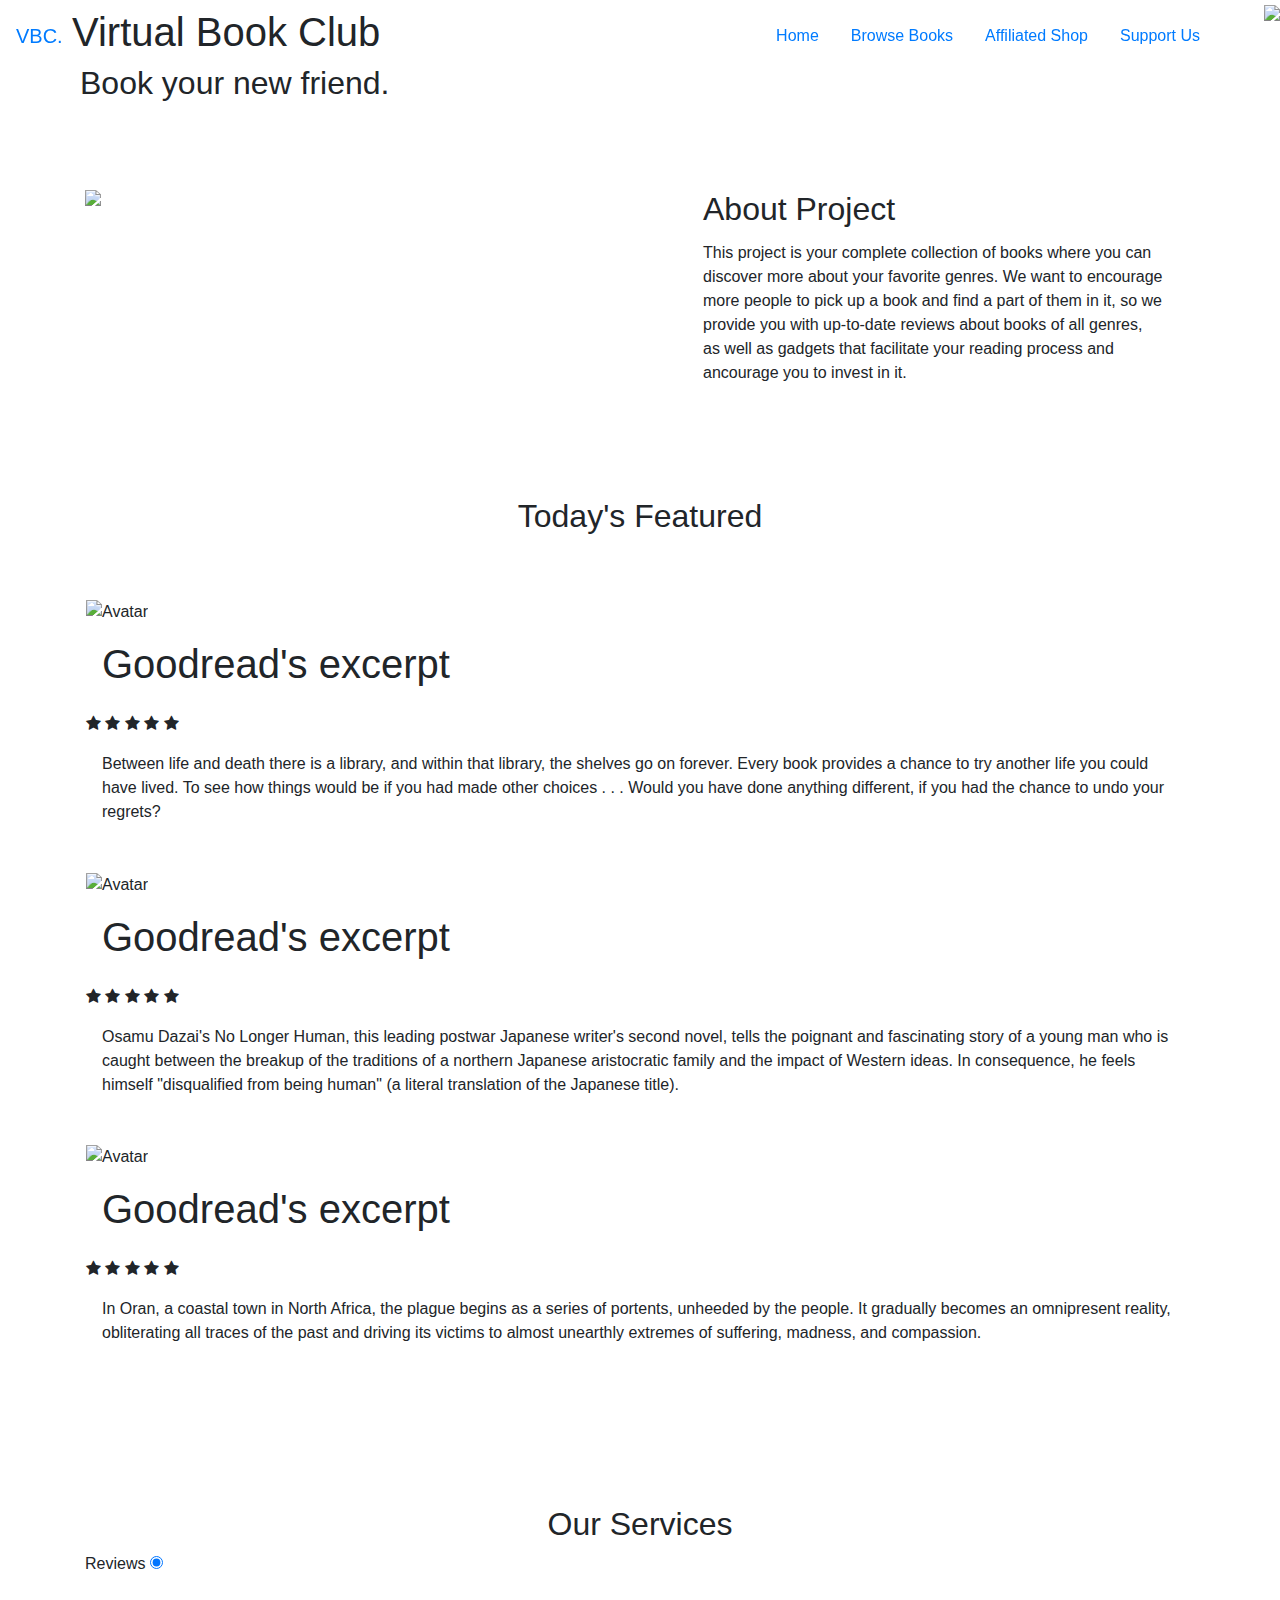
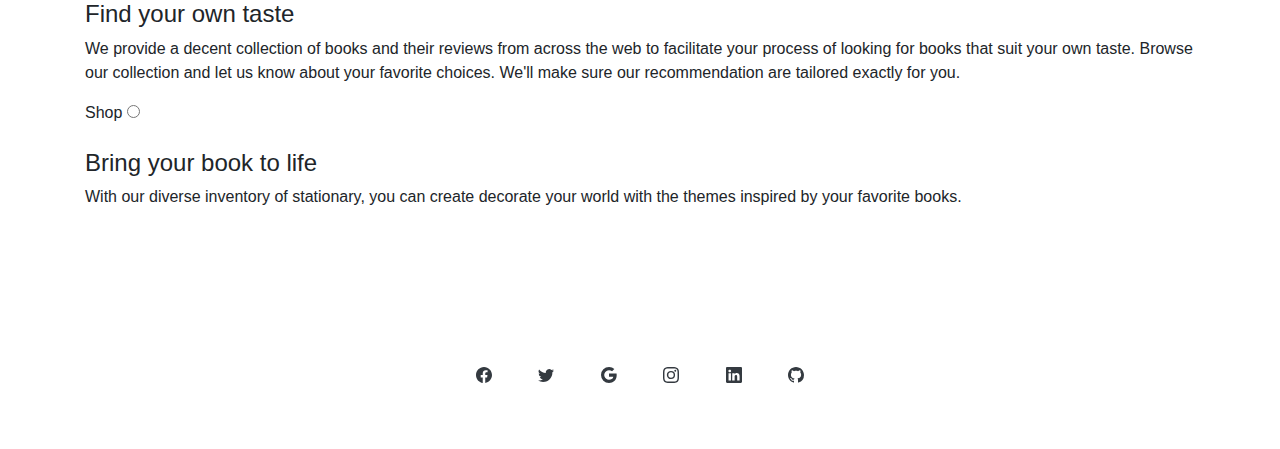
==== index.html @ b534e7ce "Add files via upload" ====
<!DOCTYPE html>
<html>
<head>
	<title>VBC Project-Mennatallah Yousri</title>
	<meta charset="utf-8">
	<meta name="viewport" content="width=device-width, initial-scale=1">
	<link rel="stylesheet" href="https://cdnjs.cloudflare.com/ajax/libs/font-awesome/4.7.0/css/font-awesome.min.css">
	<link rel="stylesheet" href="https://cdn.jsdelivr.net/npm/bootstrap@4.6.1/dist/css/bootstrap.min.css">
	<script src="https://cdn.jsdelivr.net/npm/jquery@3.6.0/dist/jquery.slim.min.js"></script>
	<script src="https://cdn.jsdelivr.net/npm/popper.js@1.16.1/dist/umd/popper.min.js"></script>
	<script src="https://cdn.jsdelivr.net/npm/bootstrap@4.6.1/dist/js/bootstrap.bundle.min.js"></script>
	<link rel="stylesheet" href="projectBS.css">
</head>
<body>
<header>
	<!-- start responsive navbar -->
	<nav class="navbar navbar-expand-md fixed-top navbar-custom">
	<a class="navbar-brand" href="index.html">VBC.</a>
	<!-- start show dropdown navbar in collapsed mode -->
	<button class="navbar-toggler" type="button" data-toggle="collapse" data-target="#navbarSupportedContent" aria-controls="navbarSupportedContent" aria-expanded="false" aria-label="Toggle navigation">
		<span class="navbar-toggler-icon"></span>
	</button>
	<!-- end show dropdown navbar in collapsed mode -->
	<div class="collapse navbar-collapse" id="navbarSupportedContent">
		<ul class="navbar-nav ml-auto">
		<li class="nav-item active">
			<a class="nav-link p-3 active" href="index.html">Home</a>
		</li>
		<li class="nav-item">
			<a class="nav-link p-3" href="browse.html">Browse Books</a>
		</li>
		<li class="nav-item">
			<a class="nav-link p-3" href="shop.html">Affiliated Shop</a>
		</li>
		<li class="nav-item dropdown">
			<a class="nav-link p-3 mr-5" href="#" role="button" data-toggle="dropdown" aria-expanded="false">Support Us</a>
			<div class="dropdown-menu transparentDropdown">
			<a class="dropdown-item text-wrap" href="https://www.patreon.com" target="_blank">Become a Patron</a>
			<a class="dropdown-item text-wrap" href="volunteer.html">Become a volunteer</a>
			<div class="dropdown-divider"></div>
			<a class="dropdown-item text-wrap" href="contact.html">Suggestions</a>
			</div>
		</li>
		</ul>
	</div>
	</nav>
    <!-- end responsive navbar -->
	<div class="d-flex m-0 p-0 headercolor full-header headerflex"> <!-- start header flexbox -->
		<div class="p-2 ml-auto flex-grow-1 align-self-center"> <!-- start title flex item -->
		<h1 class="pl-3 ml-5" id="title">Vi<span>r</span>tual Bo<span>o</span>k Cl<span>u</span>b</h1>
		<h2 class="pl-4 ml-5" id="subtitle">Book your new friend.</h2>
		<div class="circle"></div>
		<div class="decor"></div>
		</div> <!-- end title flex item -->
		<div class="p-0 flex-shrink-0"> <!-- start bgimage flex item-->
			<img src="bgimg.jpg" class="fullimg">
		</div> <!-- end bgimage flex item-->
	</div> <!-- end header flexbox -->
</header>
<section>
<div class="pt-5 container">
  <div class="row pb-5">
    <div class="col-lg-6">
      <img src="stack.png" class="pt-4 img-fluid">
	</div>
    <div class="col-lg-6">
      <h2 class="pl-5 pb-1 pt-4 mr-5 text-wrap">About Project</h2>
      <p class="pl-5 pr-2 mr-4 text-wrap">This project is your complete collection of books where you can discover more about your favorite genres. We want to encourage more people to pick up a book and find a part of them in it, so we provide you with up-to-date reviews about books of all genres, as well as gadgets that facilitate your reading process and ancourage you to invest in it.</p>
    </div>
  </div>
</div>
</section>
<section>
<div class="container-fluid tri-clip-left p-5 mt-0">
<h2 class="text-center">Today's Featured</h2>
<div class="container mt-5 p-2">
<div class="d-flex flex-wrap justify-content-around mb-3">
    <div class="p-2">
		<div class="flip-card">
			<div class="flip-card-inner">
				<div class="flip-card-front">
					<img src="MNL.jpg" alt="Avatar" class="card-img-dim z-depth-5 flex-center">
				</div>
				<div class="flip-card-back">
					<h1 class="p-3 text-left">Goodread's excerpt</h1> 
					<span class="fa fa-star checked"></span>
					<span class="fa fa-star checked"></span>
					<span class="fa fa-star checked"></span>
					<span class="fa fa-star checked"></span>
					<span class="fa fa-star"></span>
					<p class="p-3 text-left">Between life and death there is a library, and within that library, the shelves go on forever. Every book provides a chance to try another life you could have lived. To see how things would be if you had made other choices . . . Would you have done anything different, if you had the chance to undo your regrets?</p>
				</div>
			</div>
		</div>
    </div>
    <div class="p-2">
		<div class="flip-card">
			<div class="flip-card-inner">
				<div class="flip-card-front">
					<img src="NLH.png" alt="Avatar" class="card-img-dim z-depth-5 flex-center">
				</div>
				<div class="flip-card-back">
					<h1 class="p-3 text-left">Goodread's excerpt</h1> 
					<span class="fa fa-star checked"></span>
					<span class="fa fa-star checked"></span>
					<span class="fa fa-star checked"></span>
					<span class="fa fa-star checked"></span>
					<span class="fa fa-star"></span>
					<p class="p-3 text-left">Osamu Dazai's No Longer Human, this leading postwar Japanese writer's second novel, tells the poignant and fascinating story of a young man who is caught between the breakup of the traditions of a northern Japanese aristocratic family and the impact of Western ideas. In consequence, he feels himself "disqualified from being human" (a literal translation of the Japanese title).</p>
				</div>
			</div>
		</div>
    </div>
    <div class="p-2">
		<div class="flip-card">
			<div class="flip-card-inner">
				<div class="flip-card-front">
					<img src="TP.jpg" alt="Avatar" class="card-img-dim z-depth-5 flex-center">
				</div>
				<div class="flip-card-back">
					<h1 class="p-3 text-left">Goodread's excerpt</h1>					
					<span class="fa fa-star checked"></span>
					<span class="fa fa-star checked"></span>
					<span class="fa fa-star checked"></span>
					<span class="fa fa-star checked"></span>
					<span class="fa fa-star"></span>
					<p class="p-3 text-left"> In Oran, a coastal town in North Africa, the plague begins as a series of portents, unheeded by the people. It gradually becomes an omnipresent reality, obliterating all traces of the past and driving its victims to almost unearthly extremes of suffering, madness, and compassion.</p>
				</div>
			</div>
		</div>
    </div>
</div>
</div>
</div>
</section>
<section>
<div class="container-fluid p-5 mt-0 mb-5">
	<h2 class="text-center">Our Services</h2>
	<div class= "container">
	<div class="tabs">
	<div class="tab-2">
    <label for="tab2-1"><p>Reviews</p></label>
    <input id="tab2-1" name="tabs-two" type="radio" checked="checked">
    <div>
      <h4>Find your own taste</h4>
      <p>We provide a decent collection of books and their reviews from across the web to facilitate your process of looking for books that suit your own taste. Browse our collection and let us know about your favorite choices. We'll make sure our recommendation are tailored exactly for you.</p>
    </div>
	</div>
	<div class="tab-2">
    <label for="tab2-2"><p>Shop</p></label>
    <input id="tab2-2" name="tabs-two" type="radio">
    <div>
      <h4>Bring your book to life</h4>
      <p>With our diverse inventory of stationary, you can create decorate your world with the themes inspired by your favorite books.</p>
    </div>
	</div>
	</div>
	</div>
</div>
</section>
<footer class="text-center headercolor">
  <!-- Grid container -->
  <div class="container p-4">
    <!-- Section: Social media -->
    <section class="mb-4">
      <!-- Facebook -->
		<a
        class="btn btn-link btn-floating btn-lg text-dark m-1"
        href="https://www.facebook.com" target="_blank"
        role="button"
        data-mdb-ripple-color="dark"
        ><svg xmlns="http://www.w3.org/2000/svg" width="16" height="16" fill="currentColor" class="bi bi-facebook" viewBox="0 0 16 16">
		<path d="M16 8.049c0-4.446-3.582-8.05-8-8.05C3.58 0-.002 3.603-.002 8.05c0 4.017 2.926 7.347 6.75 7.951v-5.625h-2.03V8.05H6.75V6.275c0-2.017 1.195-3.131 3.022-3.131.876 0 1.791.157 1.791.157v1.98h-1.009c-.993 0-1.303.621-1.303 1.258v1.51h2.218l-.354 2.326H9.25V16c3.824-.604 6.75-3.934 6.75-7.951z"/>
		</svg>
		</a>

      <!-- Twitter -->
      <a
        class="btn btn-link btn-floating btn-lg text-dark m-1"
        href="https://www.twitter.com" target="_blank"
        role="button"
        data-mdb-ripple-color="dark"
        ><svg xmlns="http://www.w3.org/2000/svg" width="16" height="16" fill="currentColor" class="bi bi-twitter" viewBox="0 0 16 16">
		<path d="M5.026 15c6.038 0 9.341-5.003 9.341-9.334 0-.14 0-.282-.006-.422A6.685 6.685 0 0 0 16 3.542a6.658 6.658 0 0 1-1.889.518 3.301 3.301 0 0 0 1.447-1.817 6.533 6.533 0 0 1-2.087.793A3.286 3.286 0 0 0 7.875 6.03a9.325 9.325 0 0 1-6.767-3.429 3.289 3.289 0 0 0 1.018 4.382A3.323 3.323 0 0 1 .64 6.575v.045a3.288 3.288 0 0 0 2.632 3.218 3.203 3.203 0 0 1-.865.115 3.23 3.23 0 0 1-.614-.057 3.283 3.283 0 0 0 3.067 2.277A6.588 6.588 0 0 1 .78 13.58a6.32 6.32 0 0 1-.78-.045A9.344 9.344 0 0 0 5.026 15z"/>
		</svg>
		</a>

      <!-- Google -->
      <a
        class="btn btn-link btn-floating btn-lg text-dark m-1"
        href="https://www.google.com" target="_blank"
        role="button"
        data-mdb-ripple-color="dark"
        ><svg xmlns="http://www.w3.org/2000/svg" width="16" height="16" fill="currentColor" class="bi bi-google" viewBox="0 0 16 16">
		<path d="M15.545 6.558a9.42 9.42 0 0 1 .139 1.626c0 2.434-.87 4.492-2.384 5.885h.002C11.978 15.292 10.158 16 8 16A8 8 0 1 1 8 0a7.689 7.689 0 0 1 5.352 2.082l-2.284 2.284A4.347 4.347 0 0 0 8 3.166c-2.087 0-3.86 1.408-4.492 3.304a4.792 4.792 0 0 0 0 3.063h.003c.635 1.893 2.405 3.301 4.492 3.301 1.078 0 2.004-.276 2.722-.764h-.003a3.702 3.702 0 0 0 1.599-2.431H8v-3.08h7.545z"/>
		</svg>
		</a>

      <!-- Instagram -->
      <a
        class="btn btn-link btn-floating btn-lg text-dark m-1"
        href="https://www.instagram.com" target="_blank"
        role="button"
        data-mdb-ripple-color="dark"
        ><svg xmlns="http://www.w3.org/2000/svg" width="16" height="16" fill="currentColor" class="bi bi-instagram" viewBox="0 0 16 16">
		<path d="M8 0C5.829 0 5.556.01 4.703.048 3.85.088 3.269.222 2.76.42a3.917 3.917 0 0 0-1.417.923A3.927 3.927 0 0 0 .42 2.76C.222 3.268.087 3.85.048 4.7.01 5.555 0 5.827 0 8.001c0 2.172.01 2.444.048 3.297.04.852.174 1.433.372 1.942.205.526.478.972.923 1.417.444.445.89.719 1.416.923.51.198 1.09.333 1.942.372C5.555 15.99 5.827 16 8 16s2.444-.01 3.298-.048c.851-.04 1.434-.174 1.943-.372a3.916 3.916 0 0 0 1.416-.923c.445-.445.718-.891.923-1.417.197-.509.332-1.09.372-1.942C15.99 10.445 16 10.173 16 8s-.01-2.445-.048-3.299c-.04-.851-.175-1.433-.372-1.941a3.926 3.926 0 0 0-.923-1.417A3.911 3.911 0 0 0 13.24.42c-.51-.198-1.092-.333-1.943-.372C10.443.01 10.172 0 7.998 0h.003zm-.717 1.442h.718c2.136 0 2.389.007 3.232.046.78.035 1.204.166 1.486.275.373.145.64.319.92.599.28.28.453.546.598.92.11.281.24.705.275 1.485.039.843.047 1.096.047 3.231s-.008 2.389-.047 3.232c-.035.78-.166 1.203-.275 1.485a2.47 2.47 0 0 1-.599.919c-.28.28-.546.453-.92.598-.28.11-.704.24-1.485.276-.843.038-1.096.047-3.232.047s-2.39-.009-3.233-.047c-.78-.036-1.203-.166-1.485-.276a2.478 2.478 0 0 1-.92-.598 2.48 2.48 0 0 1-.6-.92c-.109-.281-.24-.705-.275-1.485-.038-.843-.046-1.096-.046-3.233 0-2.136.008-2.388.046-3.231.036-.78.166-1.204.276-1.486.145-.373.319-.64.599-.92.28-.28.546-.453.92-.598.282-.11.705-.24 1.485-.276.738-.034 1.024-.044 2.515-.045v.002zm4.988 1.328a.96.96 0 1 0 0 1.92.96.96 0 0 0 0-1.92zm-4.27 1.122a4.109 4.109 0 1 0 0 8.217 4.109 4.109 0 0 0 0-8.217zm0 1.441a2.667 2.667 0 1 1 0 5.334 2.667 2.667 0 0 1 0-5.334z"/>
		</svg>
		</a>

      <!-- Linkedin -->
      <a
        class="btn btn-link btn-floating btn-lg text-dark m-1"
        href="https://www.linkedin.com" target="_blank"
        role="button"
        data-mdb-ripple-color="dark"
        ><svg xmlns="http://www.w3.org/2000/svg" width="16" height="16" fill="currentColor" class="bi bi-linkedin" viewBox="0 0 16 16">
		<path d="M0 1.146C0 .513.526 0 1.175 0h13.65C15.474 0 16 .513 16 1.146v13.708c0 .633-.526 1.146-1.175 1.146H1.175C.526 16 0 15.487 0 14.854V1.146zm4.943 12.248V6.169H2.542v7.225h2.401zm-1.2-8.212c.837 0 1.358-.554 1.358-1.248-.015-.709-.52-1.248-1.342-1.248-.822 0-1.359.54-1.359 1.248 0 .694.521 1.248 1.327 1.248h.016zm4.908 8.212V9.359c0-.216.016-.432.08-.586.173-.431.568-.878 1.232-.878.869 0 1.216.662 1.216 1.634v3.865h2.401V9.25c0-2.22-1.184-3.252-2.764-3.252-1.274 0-1.845.7-2.165 1.193v.025h-.016a5.54 5.54 0 0 1 .016-.025V6.169h-2.4c.03.678 0 7.225 0 7.225h2.4z"/>
		</svg>
		</a>
		
      <!-- Github -->
      <a
        class="btn btn-link btn-floating btn-lg text-dark m-1"
        href="https://www.github.com" target="_blank"
        role="button"
        data-mdb-ripple-color="dark"
        ><svg xmlns="http://www.w3.org/2000/svg" width="16" height="16" fill="currentColor" class="bi bi-github" viewBox="0 0 16 16">
		<path d="M8 0C3.58 0 0 3.58 0 8c0 3.54 2.29 6.53 5.47 7.59.4.07.55-.17.55-.38 0-.19-.01-.82-.01-1.49-2.01.37-2.53-.49-2.69-.94-.09-.23-.48-.94-.82-1.13-.28-.15-.68-.52-.01-.53.63-.01 1.08.58 1.23.82.72 1.21 1.87.87 2.33.66.07-.52.28-.87.51-1.07-1.78-.2-3.64-.89-3.64-3.95 0-.87.31-1.59.82-2.15-.08-.2-.36-1.02.08-2.12 0 0 .67-.21 2.2.82.64-.18 1.32-.27 2-.27.68 0 1.36.09 2 .27 1.53-1.04 2.2-.82 2.2-.82.44 1.1.16 1.92.08 2.12.51.56.82 1.27.82 2.15 0 3.07-1.87 3.75-3.65 3.95.29.25.54.73.54 1.48 0 1.07-.01 1.93-.01 2.2 0 .21.15.46.55.38A8.012 8.012 0 0 0 16 8c0-4.42-3.58-8-8-8z"/>
		</svg>
		</a>
    </section>
    <!-- Section: Social media -->
  </div>
  <!-- Grid container -->
</footer>
</body>
</html>
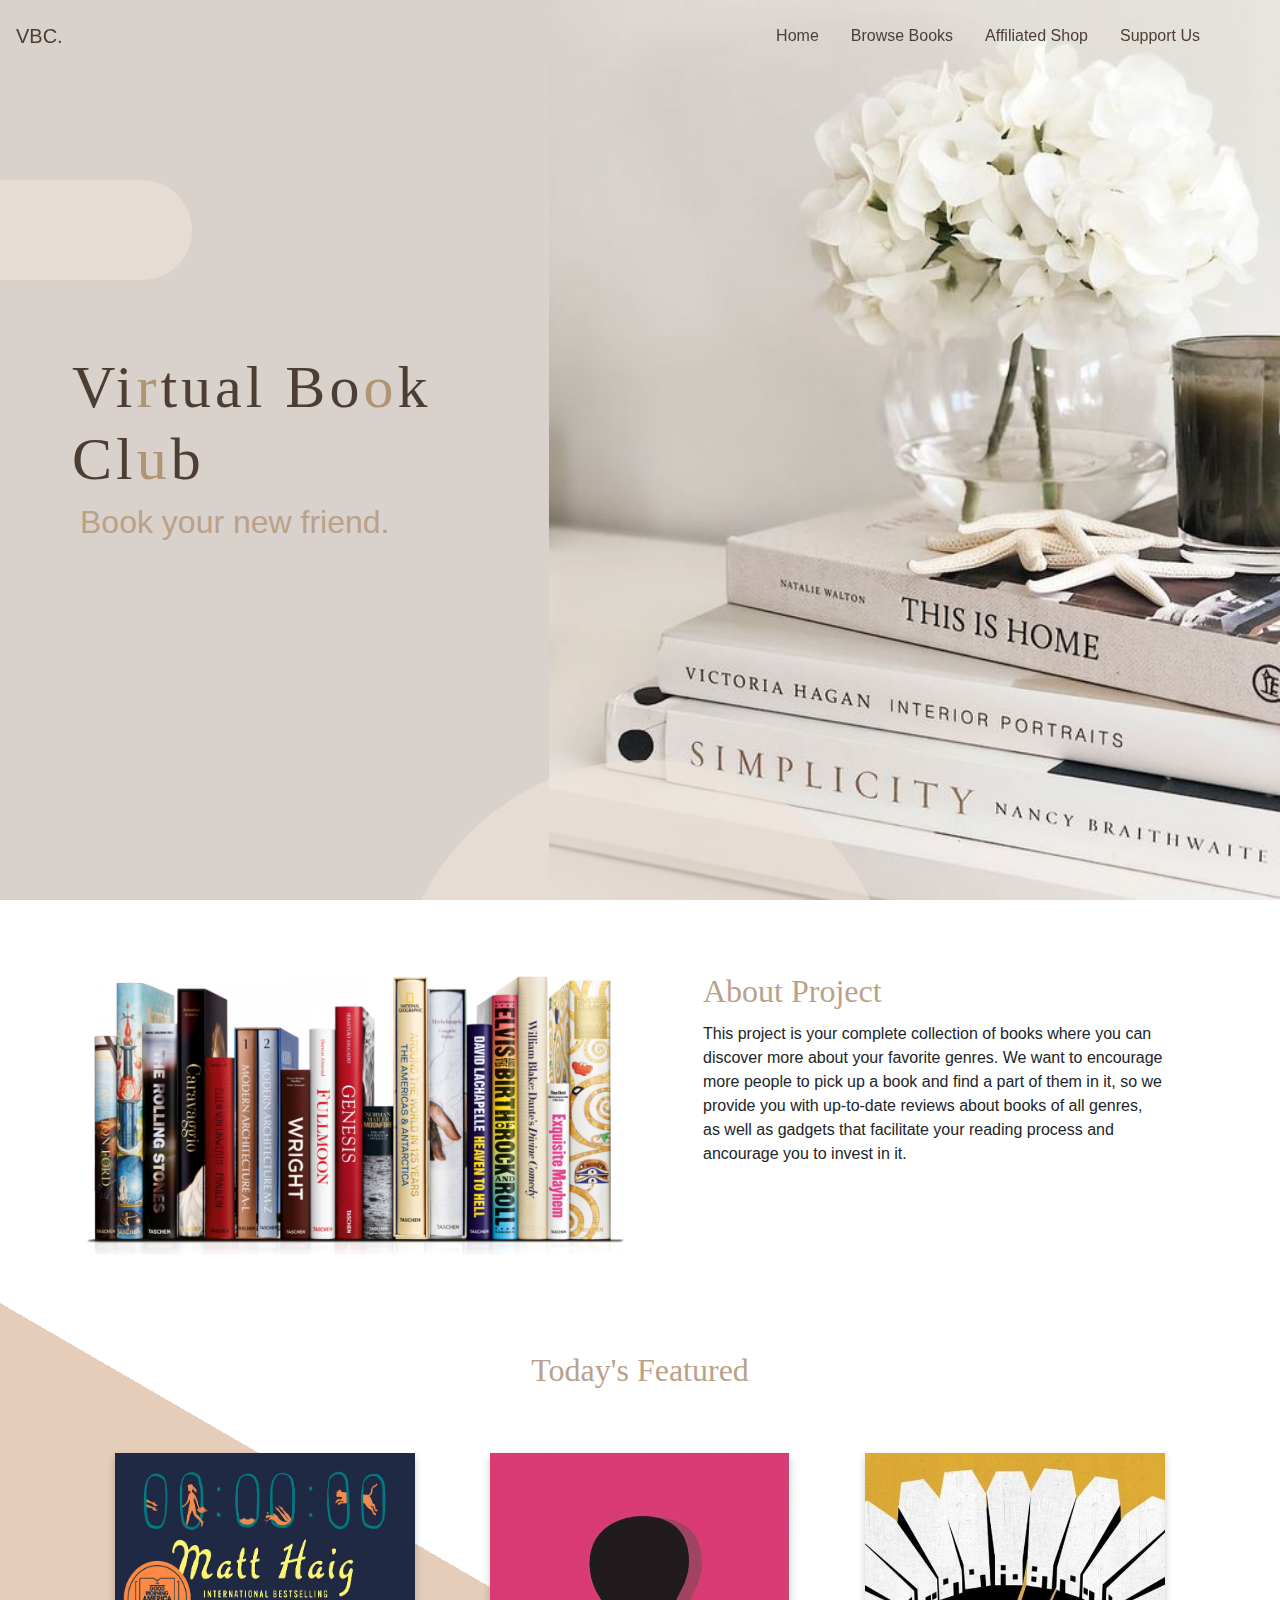
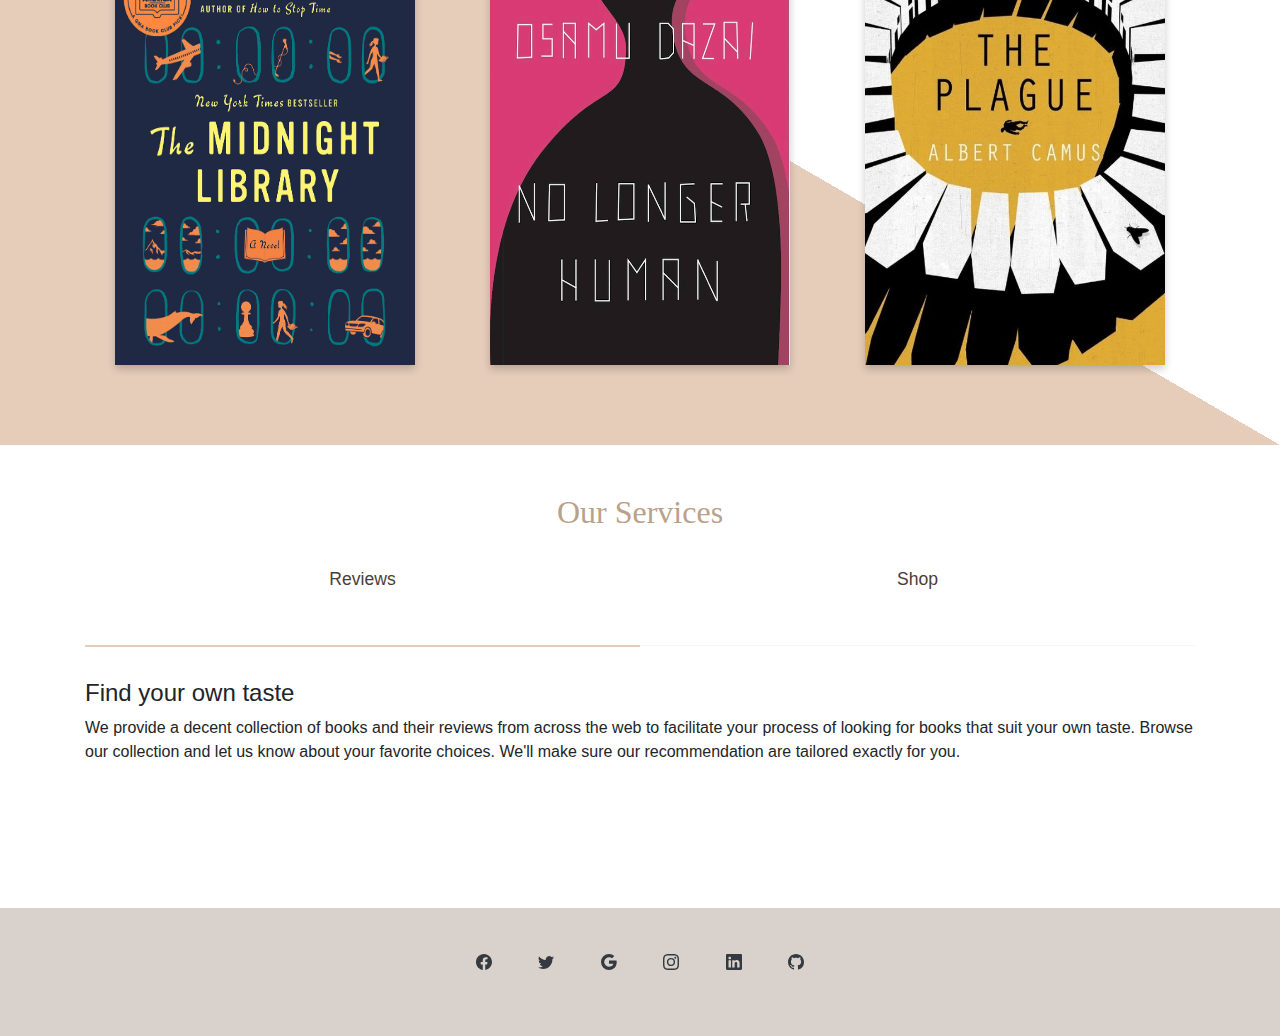
==== commit c1c0eb56: "Update index.html" ====
--- a/index.html
+++ b/index.html
@@ -53,7 +53,7 @@
 		<div class="decor"></div>
 		</div> <!-- end title flex item -->
 		<div class="p-0 flex-shrink-0"> <!-- start bgimage flex item-->
-			<img src="bgimg.jpg" class="fullimg">
+			<img src="img/home/bgimg.jpg" class="fullimg">
 		</div> <!-- end bgimage flex item-->
 	</div> <!-- end header flexbox -->
 </header>
@@ -61,7 +61,7 @@
 <div class="pt-5 container">
   <div class="row pb-5">
     <div class="col-lg-6">
-      <img src="stack.png" class="pt-4 img-fluid">
+      <img src="img/home/stack.png" class="pt-4 img-fluid">
 	</div>
     <div class="col-lg-6">
       <h2 class="pl-5 pb-1 pt-4 mr-5 text-wrap">About Project</h2>
@@ -79,7 +79,7 @@
 		<div class="flip-card">
 			<div class="flip-card-inner">
 				<div class="flip-card-front">
-					<img src="MNL.jpg" alt="Avatar" class="card-img-dim z-depth-5 flex-center">
+					<img src="img/home/MNL.jpg" alt="Avatar" class="card-img-dim z-depth-5 flex-center">
 				</div>
 				<div class="flip-card-back">
 					<h1 class="p-3 text-left">Goodread's excerpt</h1> 
@@ -97,7 +97,7 @@
 		<div class="flip-card">
 			<div class="flip-card-inner">
 				<div class="flip-card-front">
-					<img src="NLH.png" alt="Avatar" class="card-img-dim z-depth-5 flex-center">
+					<img src="img/home/NLH.png" alt="Avatar" class="card-img-dim z-depth-5 flex-center">
 				</div>
 				<div class="flip-card-back">
 					<h1 class="p-3 text-left">Goodread's excerpt</h1> 
@@ -115,7 +115,7 @@
 		<div class="flip-card">
 			<div class="flip-card-inner">
 				<div class="flip-card-front">
-					<img src="TP.jpg" alt="Avatar" class="card-img-dim z-depth-5 flex-center">
+					<img src="img/home/TP.jpg" alt="Avatar" class="card-img-dim z-depth-5 flex-center">
 				</div>
 				<div class="flip-card-back">
 					<h1 class="p-3 text-left">Goodread's excerpt</h1>					
@@ -234,4 +234,4 @@
   <!-- Grid container -->
 </footer>
 </body>
-</html>+</html>
--- a/projectBS.css
+++ b/projectBS.css
@@ -0,0 +1,328 @@
+@font-face {
+	font-family: "Erotique Trial"; src: url("//db.onlinewebfonts.com/t/ef9b834a49a9db2acd53644b712b7e83.eot"); src: url("//db.onlinewebfonts.com/t/ef9b834a49a9db2acd53644b712b7e83.eot?#iefix") format("embedded-opentype"), url("//db.onlinewebfonts.com/t/ef9b834a49a9db2acd53644b712b7e83.woff2") format("woff2"), url("//db.onlinewebfonts.com/t/ef9b834a49a9db2acd53644b712b7e83.woff") format("woff"), url("//db.onlinewebfonts.com/t/ef9b834a49a9db2acd53644b712b7e83.ttf") format("truetype"), url("//db.onlinewebfonts.com/t/ef9b834a49a9db2acd53644b712b7e83.svg#Erotique Trial") format("svg"); 
+}
+@import url('https://fonts.googleapis.com/css2?family=Indie+Flower&display=swap');
+@import url('https://fonts.googleapis.com/css2?family=Cairo:wght@200;300;400;600;700&display=swap');
+@import url('https://fonts.googleapis.com/css2?family=Rubik+Mono+One&display=swap');
+* {
+	box-sizing: border-box;
+}
+body, html, .intro {
+	margin: 0;
+	height: 100%;
+}
+h1, h2, h3 {
+	font-family: Erotique Trial;
+	color: #baa189;
+}
+p {
+	font-family: 'Cairo', sans-serif;
+}
+.checked {
+  color: yellow;
+}
+.headercolor {
+	background-color: #d9d1cc;
+}
+.full-header {
+	height: 100vh;
+}
+.bgcolor {
+	background-color: #e6cdba;
+}
+.tri-clip-left {
+	background-image: linear-gradient(to left bottom, transparent 50%, #e6cdba 2%);
+}
+.rev-tri-clip-left {
+	background-image: linear-gradient(to right top, transparent 50%, #e6cdba 2%);
+}
+.bgcolor h1, .bgcolor h2 , .rev-tri-clip-left h1, .rev-tri-clip-left h2{
+	color: #4c3e35;
+}
+.headerflex {
+	position: relative;
+	overflow: hidden;
+}
+#title {
+	font-family: Erotique Trial;
+	font-style: bold;
+	font-size: 60px;
+	letter-spacing: 4px;
+	color: #4c3e35;
+}
+#subtitle {
+	font-family: 'Cairo', sans-serif;
+	color: #baa189;
+}
+#shop {
+	font-family: 'Rubik Mono One', sans-serif;
+	font-size: 60px;
+	font-weight: 400;
+	color: #4c3e35;
+}
+span {
+	color: #b09572;
+}
+.fullimg {
+	height: 100%;
+}
+.circle {
+	position: absolute;
+	bottom: -40%;
+	right: 30%;
+	height: 500px;
+	width: 500px;
+	background-color: #efe3d9;
+	opacity: 0.6;
+	border-radius: 50%;
+}
+.decor {
+	position: absolute;
+	left: 0px;
+	top: 20%;
+	border-radius: 0px 50px 50px 0px;
+	opacity: 0.6;
+	width: 15%;
+	height: 100px;
+	background-color: #efe3d9;
+}
+.decor-flipped {
+	position: absolute;
+	right: 0px;
+	bottom: 20%;
+	border-radius: 50px 0px 0px 50px;
+	opacity: 0.6;
+	width: 15%;
+	height: 100px;
+	background-color: #efe3d9;
+}
+/* styling navbar */
+.transparentDropdown, .transparentDropdown a:hover {
+	background: rgba(255,255,255,0.2);
+	border: none;
+}
+.navbar {
+	background-color: transparent;
+	font-family: 'Cairo', sans-serif;
+}
+.navbar-custom li a, .navbar-custom .navbar-brand {
+	color: #4c3e35;
+}
+.navbar-custom li a:hover:not(.active) {
+	opacity: 0.5;
+	color: #b09572;
+}
+.navbar.navbar-custom .navbar-toggler-icon {
+	background-image: url('https://mdbootstrap.com/img/svg/hamburger6.svg?color=000');
+}
+/* Styling cards */
+.card-img-dim {
+	width:300px;
+	height:512px;
+}
+.flip-card {
+	background-color: #b09572;
+	width: 300px;
+	height: 512px;
+	perspective: 1000px;
+}
+
+.flip-card-inner {
+	position: relative;
+	width: 100%;
+	height: 100%;
+	text-align: center;
+	transition: transform 0.6s;
+	transform-style: preserve-3d;
+	box-shadow: 0 4px 8px 0 rgba(0,0,0,0.2);
+}
+
+.flip-card:hover .flip-card-inner {
+  transform: rotateY(180deg);
+}
+
+.flip-card-front, .flip-card-back {
+	position: absolute;
+	width: 100%;
+	height: 100%;
+	-webkit-backface-visibility: hidden;
+	backface-visibility: hidden;
+}
+
+.flip-card-front {
+	background-color: #bbb;
+	color: black;
+}
+
+.flip-card-back {
+	background-color: #c8b5a8;
+	color: #4c3e35;
+	transform: rotateY(180deg);
+}
+.flip-card-back h1 {
+	font-size: 30px;
+	color: #4c3e35;
+}
+.card img {
+	height: 60vh;
+}
+/* styling tabs */
+button:focus, input:focus, textarea:focus, select:focus {
+	outline: none; 
+}
+.tabs {
+	display: block;
+	display: -webkit-flex;
+	display: -moz-flex;
+	display: flex;
+	-webkit-flex-wrap: wrap;
+	-moz-flex-wrap: wrap;
+	flex-wrap: wrap;
+	margin: 0;
+	overflow: hidden; 
+}
+.tabs [class^="tab"] label, .tabs [class*=" tab"] label {
+    color: #4c3e35;
+    cursor: pointer;
+    display: block;
+    font-size: 1.1em;
+    font-weight: 300;
+    line-height: 1em;
+    padding: 2rem 0;
+    text-align: center; 
+}
+.tabs [class^="tab"] [type="radio"], .tabs [class*=" tab"] [type="radio"] {
+    border-bottom: 1px solid rgba(239, 237, 239, 0.5);
+    cursor: pointer;
+    -webkit-appearance: none;
+    -moz-appearance: none;
+    appearance: none;
+    display: block;
+    width: 100%;
+    -webkit-transition: all 0.3s ease-in-out;
+    -moz-transition: all 0.3s ease-in-out;
+    -o-transition: all 0.3s ease-in-out;
+    transition: all 0.3s ease-in-out; 
+}
+.tabs [class^="tab"] [type="radio"]:hover, .tabs [class^="tab"] [type="radio"]:focus, .tabs [class*=" tab"] [type="radio"]:hover, .tabs [class*=" tab"] [type="radio"]:focus {
+	border-bottom: 1px solid #e6cdba; 
+}
+.tabs [class^="tab"] [type="radio"]:checked, .tabs [class*=" tab"] [type="radio"]:checked {
+	border-bottom: 2px solid #e6cdba; 
+}
+.tabs [class^="tab"] [type="radio"]:checked + div, .tabs [class*=" tab"] [type="radio"]:checked + div {
+	opacity: 1; 
+}
+.tabs [class^="tab"] [type="radio"] + div, .tabs [class*=" tab"] [type="radio"] + div {
+	display: block;
+    opacity: 0;
+    padding: 2rem 0;
+    width: 90%;
+    -webkit-transition: all 0.3s ease-in-out;
+    -moz-transition: all 0.3s ease-in-out;
+	-o-transition: all 0.3s ease-in-out;
+	transition: all 0.3s ease-in-out;
+}
+.tabs .tab-2 {
+    width: 50%; 
+}
+.tabs .tab-2 [type="radio"] + div {
+    width: 200%;
+    margin-left: 200%; 
+}
+.tabs .tab-2 [type="radio"]:checked + div {
+    margin-left: 0;
+}
+.tabs .tab-2:last-child [type="radio"] + div {
+    margin-left: 100%;
+}
+.tabs .tab-2:last-child [type="radio"]:checked + div {
+    margin-left: -100%;
+}
+img.oval-clipped {
+    clip-path: ellipse(60% 50% at 50% 50%);
+    height: 80%;
+}
+.abs {
+	position: absolute;
+}
+.rel {
+	position: relative;
+}
+.bottom-right-block {
+	top: 50%;
+	right: 10%;
+}
+.quote-svg {
+	top: -20%;
+	right: 10%;
+	z-index: 9;
+	height: 40px;
+	width: 40px;
+	color: #b09572;
+}
+@media (min-width: 550px) and (max-width: 750px) {
+  html,
+  body,
+  .intro {
+    height: 750px;
+  }
+}
+
+@media (min-width: 800px) and (max-width: 850px) {
+  html,
+  body,
+  .intro {
+    height: 750px;
+  }
+}
+/* styling responsive lightbox with modal */
+.row-grid {
+  display: -ms-flexbox; /* IE10 */
+  display: flex;
+  -ms-flex-wrap: wrap; /* IE10 */
+  flex-wrap: wrap;
+  padding: 0 4px;
+}
+
+/* Create four equal columns that sits next to each other */
+.column-grid {
+  -ms-flex: 25%; /* IE10 */
+  flex: 25%;
+  max-width: 25%;
+  padding: 0 4px;
+}
+
+.column-grid img {
+  margin-top: 8px;
+  vertical-align: middle;
+  width: 100%;
+}
+
+/* Responsive layout - makes a two column-layout instead of four columns */
+@media screen and (max-width: 800px) {
+  .column-grid {
+    -ms-flex: 50%;
+    flex: 50%;
+    max-width: 50%;
+  }
+}
+
+/* Responsive layout - makes the two columns stack on top of each other instead of next to each other */
+@media screen and (max-width: 600px) {
+  .column-grid {
+    -ms-flex: 100%;
+    flex: 100%;
+    max-width: 100%;
+  }
+}
+.popup-gallery a img {
+    -webkit-transition: border .2s ease-in-out;
+    -o-transition: border .2s ease-in-out;
+    transition: border .2s ease-in-out;
+}
+
+.popup-gallery a img:hover {
+	opacity: 0.6;
+	filter: alpha(opacity=60); /* For IE8 and earlier */
+}